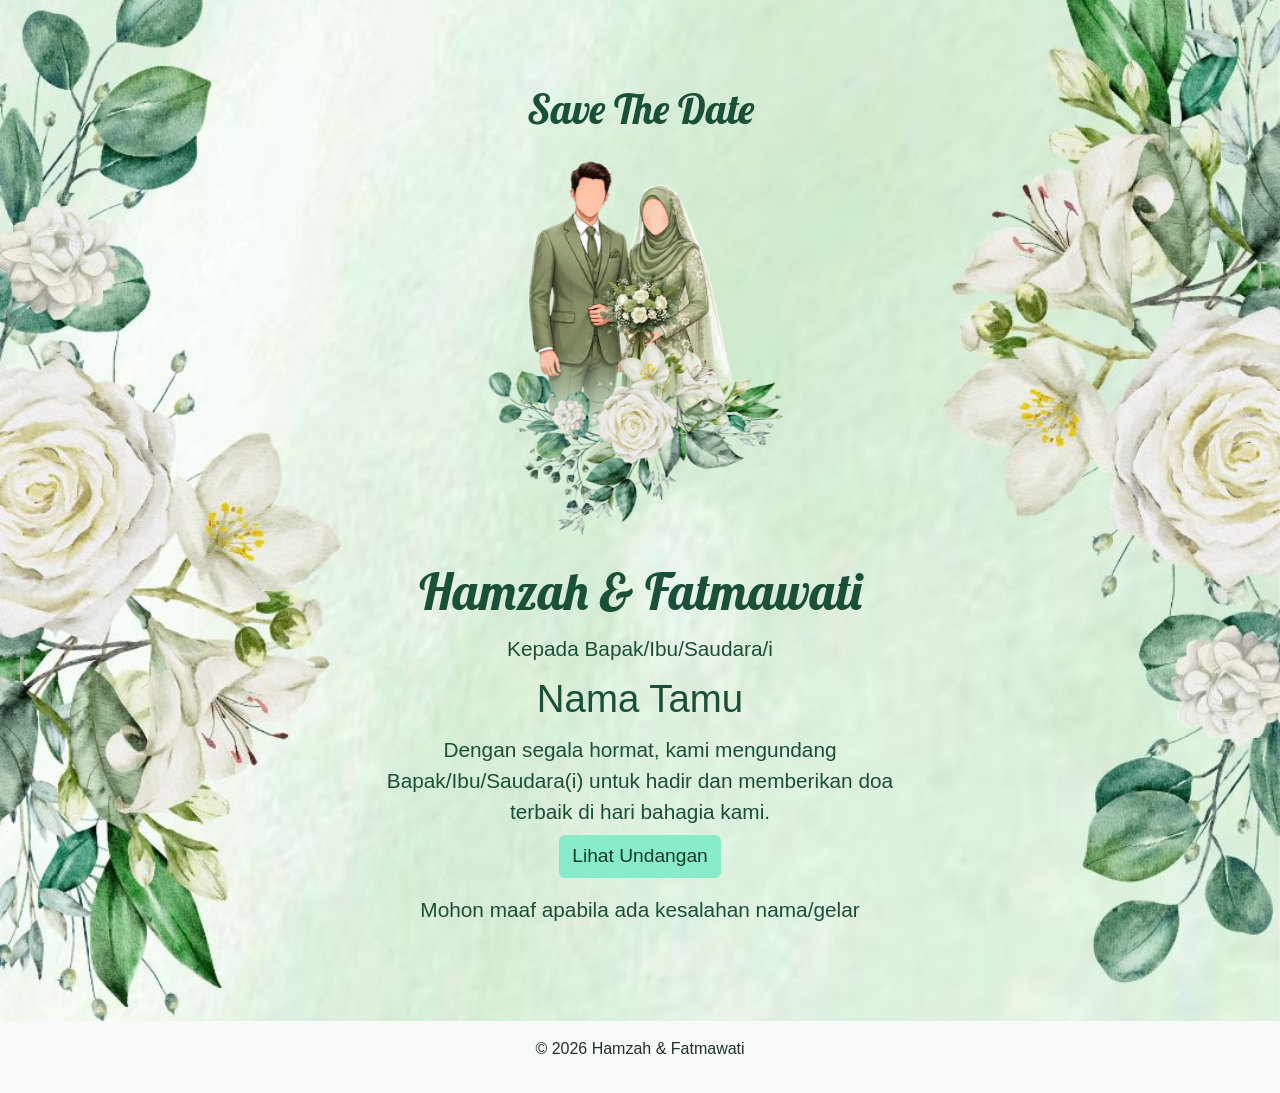
==== index.html @ fae59759 "Enhance HTML structure and meta tags Updated meta tags and added viewport settings for better respon" ====
<!doctype html>
<html lang="id">

<head>
    <meta charset="utf-8">
    <meta name="viewport" content="width=device-width, initial-scale=1">
    <title>Hamzah & Fatmawati Wedding</title>
    <meta name="description" content="Undangan pernikahan digital Hamzah & Fatmawati. Lihat detail acara, lokasi, dan kirim doa restu secara online.">
    <meta property="og:type" content="website">
    <meta property="og:url" content="https://doa-undangan.firebaseapp.com/">
    <meta property="og:title" content="Hamzah & Fatmawati Wedding">
    <meta property="og:description" content="Undangan pernikahan digital Hamzah & Fatmawati. Lihat detail acara, lokasi, doa, dan kirim ucapan restu.">
    <meta property="og:image" content="https://doa-undangan.firebaseapp.com/img/Pengantin%20HF.png">
    <meta property="og:image:secure_url" content="https://doa-undangan.firebaseapp.com/img/Pengantin%20HF.png">
    <meta property="og:image:alt" content="Hamzah & Fatmawati Wedding">
    <meta property="og:image:width" content="1200">
    <meta property="og:image:height" content="630">
    <meta name="twitter:card" content="summary_large_image">
    <meta name="twitter:title" content="Hamzah & Fatmawati Wedding">
    <meta name="twitter:description" content="Undangan pernikahan digital Hamzah & Fatmawati. Lihat detail acara, lokasi, doa, dan kirim ucapan restu.">
    <meta name="twitter:image" content="/img/Pengantin HF.png">

    <!-- Bootstrap CSS -->
    <link href="https://cdn.jsdelivr.net/npm/bootstrap@5.3.0/dist/css/bootstrap.min.css" rel="stylesheet">


    <link rel="preconnect" href="https://fonts.googleapis.com">
    <link rel="preconnect" href="https://fonts.gstatic.com" crossorigin>
    <link href="https://fonts.googleapis.com/css2?family=Lobster&family=Parisienne&display=swap" rel="stylesheet">

    <link rel="stylesheet" href="style.css?v=2">
</head>

<body>

    <!-- HERO SECTION -->   
    <section class="hero"> 
        <div class="content d-flex flex-column align-items-center text-center">
        <h2>Save The Date</h2>
        <img src="img/Pengantin HF.png" class="pengantin mb-2">
        <h1 class="nama">Hamzah & Fatmawati</h1>
        <p>Kepada Bapak/Ibu/Saudara/i</p>
        <h4 class="tamu" id="namaTamu">Nama Tamu</h4>
        <p class="deskripsi">
            Dengan segala hormat, kami mengundang Bapak/Ibu/Saudara(i)
            untuk hadir dan memberikan doa terbaik di hari bahagia kami.
            
        </p>
        <a href="#" id="btnUndangan" class="btn btn-undangan">Lihat Undangan</a>

        <p class="note mt-3">
            Mohon maaf apabila ada kesalahan nama/gelar
        </p>

    </div>
    </section>


    <!-- FOOTER -->
    <footer class="text-center py-3 bg-light">
        <p>© 2026 Hamzah & Fatmawati</p>
    </footer>

    <!-- Bootstrap JS (WAJIB ini, bukan cuma popper) -->
    <script src="https://cdn.jsdelivr.net/npm/bootstrap@5.3.0/dist/js/bootstrap.bundle.min.js"></script>
    
   <script>
    const urlParams = new URLSearchParams(window.location.search);
    let nama = urlParams.get('to');

    if (nama) {
        nama = nama.replace(/\+/g, ' ');
        document.getElementById('namaTamu').textContent = decodeURIComponent(nama);
    }

    document.getElementById('btnUndangan').addEventListener('click', function (e) {
        e.preventDefault();

        // tambahkan animasi ke body
        document.body.classList.add("zoom-out");

        setTimeout(() => {
            if (nama) {
                window.location.href = "undangan.html?to=" + encodeURIComponent(nama);
            } else {
                window.location.href = "undangan.html";
            }
        }, 600); // harus sama dengan durasi animasi
    });

    const updateShareMeta = () => {
        const baseUrl = window.location.protocol === 'http:' || window.location.protocol === 'https:'
            ? window.location.origin
            : 'https://example.com';
        const pageUrl = `${baseUrl}${window.location.pathname}`;
        const imageUrl = `${baseUrl}/img/Pengantin%20HF.png`;

        const ogUrl = document.querySelector('meta[property="og:url"]');
        const ogImage = document.querySelector('meta[property="og:image"]');
        const ogImageSecure = document.querySelector('meta[property="og:image:secure_url"]');
        const twitterImage = document.querySelector('meta[name="twitter:image"]');

        if (ogUrl) ogUrl.setAttribute('content', pageUrl);
        if (ogImage) ogImage.setAttribute('content', imageUrl);
        if (ogImageSecure) ogImageSecure.setAttribute('content', imageUrl);
        if (twitterImage) twitterImage.setAttribute('content', imageUrl);
    };

    updateShareMeta();
</script>
 

</body>

</html>
---- style.css ----
:root{
    --hijau: #133d23;
    --hijau-soft: #1f5d42;
    --pink: #133d23;
    --bg: #f7f6f2;
    --surface: rgba(255, 255, 255, 0.92);
    --shadow: 0 18px 42px rgba(20, 30, 20, 0.12);
    --text: #1f3325;
    --muted: #5f6f63;
    --border: rgba(19, 61, 35, 0.12);
}
* {
    box-sizing: border-box;
}
html {
    scroll-behavior: smooth;
}
body{
    margin: 0;
    font-size: 1rem;
    font-family: 'Poppins', sans-serif;
    color: var(--text);
    background: linear-gradient(180deg, #f5f3ee 0%, #efebe4 100%);
}
img, svg, video {
    max-width: 100%;
    display: block;
}
button, input, textarea {
    font: inherit;
}
.hero {
    position: relative;
    min-height: 100vh;
    padding: clamp(24px, 5vw, 48px) 20px;
    background: linear-gradient(rgba(0,0,0,0.0), rgba(0,0,0,0.0)),
    url('img/Latar hf.jpg') center/cover no-repeat;
    color: rgb(25, 80, 55);
    display: flex;
    justify-content: center;
    align-items: center;
    text-align: center;
    overflow: hidden;
}

.hero .content {
    width: min(100%, 720px);
    padding: clamp(20px, 4vw, 36px) 16px;
}

.hero h2 {
    font-family: "Lobster", cursive;
    font-size: clamp(1.8rem, 4vw, 2.6rem);
    margin: 0 0 12px;
}
.hero img {
    width: min(320px, 76vw);
    height: auto;
    object-fit: contain;
    border-radius: 0;
    margin: 8px auto 12px;
}
.hero h1 {
    font-family: "Lobster", cursive;
    font-size: clamp(2.2rem, 4vw, 3.4rem);
    margin: 0 0 10px;
}
.hero h4 {
    font-size: clamp(1.6rem, 3vw, 2.4rem);
    margin: 0 0 12px;
}
.hero p {
    font-size: clamp(1rem, 2.2vw, 1.3rem);
    margin: 0 0 12px;
}
.hero a{
    color: var(--hijau);
    background: rgb(136, 235, 203);
    font-size: 1.2rem;
    margin-top: 8px;
}
.hero a:hover{
    background: var(--hijau);
    color: white;
    transition: 0.3s ease;
    box-shadow: var(--shadow);
}   
.hero .deskripsi {
    max-width: 80%;
    margin: 0 auto;
    padding: 0 10px;
}
.undangan {
    min-height: 100vh;
    padding: clamp(24px, 5vw, 48px) 20px;
    display: flex;
    flex-direction: column;
    justify-content: center;
    align-items: center;
    text-align: center;
    background: linear-gradient(rgba(0,0,0,0.0), rgba(0,0,0,0.0)),
        url('img/Latar hf.jpg') center top/100% auto no-repeat;
    background-position: center top;
    background-size: 100% auto;
}
.save-the-date {
    font-size: clamp(2.4rem, 5vw, 3.6rem);
    margin: 0 0 16px;
    color: var(--hijau);
    font-family: "Lobster", cursive;
}
.undangan img {
    width: min(320px, 76vw);
    height: auto;
    object-fit: contain;
    border-radius: 0;
    margin: 8px auto 12px;
}
.undangan h1 {
    font-family: "Lobster", cursive;
    font-size: clamp(2.2rem, 4vw, 3.4rem);
    margin: 0 0 12px;
    color: var(--hijau);
}
.undangan h4 {
    font-size: 3rem;
    margin-bottom: 2rem;
}
.undangan p {
    font-size: clamp(1rem, 2.2vw, 1.3rem);
    margin-bottom: 12px;
}
.undangan a{
    color: var(--hijau);
    background: rgb(255, 255, 255);
}
.undangan a:hover{
    color: white;
    transition: 0.3s ease;
    box-shadow: var(--shadow);
}
.pengantin {
    width: min(240px, 72vw);
    margin: 0 auto 10px;
    display: block;
    transform-origin: center bottom;
    animation: pengantinMasuk 1.2s ease-out both, pengantinMelayang 4s ease-in-out 1.2s infinite;
    will-change: transform, opacity;
}

.nickname {
    font-size: 0.6em;   /* lebih kecil dari tulisan utama */
    font-weight: 300;   /* lebih tipis */
    color: #666;        /* opsional, agar sedikit lebih lembut */
}
.pengantin:hover {
    animation-play-state: paused;
    transform: translateY(-8px) scale(1.04);
}

@keyframes pengantinMasuk {
    0% {
        opacity: 0;
        transform: translateY(35px) scale(0.94);
    }
    100% {
        opacity: 1;
        transform: translateY(0) scale(1);
    }
}

@keyframes pengantinMelayang {
    0%, 100% {
        transform: translateY(0) rotate(0deg);
    }
    50% {
        transform: translateY(-12px) rotate(-1deg);
    }
}

.nama {
    margin-top: 0; /* hilangkan jarak atas */
    margin-bottom: 10px;
}
.countdown-wrapper {
    margin: 1.4rem auto 1.8rem;
    max-width: 420px;
    padding: 0 8px;
}

.countdown-card {
    display: block;
    padding: 16px 14px;
    background: transparent;
    border: 1px solid rgba(19,61,35,0.14);
    border-radius: 20px;
    box-shadow: 0 16px 36px rgba(19,61,35,0.08);
    color: var(--hijau);
    text-align: center;
}

.countdown-title {
    margin: 0 0 12px;
    font-size: 0.95rem;
    font-weight: 600;
    letter-spacing: 0.08em;
    text-transform: uppercase;
}

.countdown-values {
    display: grid;
    grid-template-columns: repeat(2, minmax(96px, 1fr));
    gap: 10px;
    justify-items: center;
}

.countdown-value {
    width: 100%;
    background: linear-gradient(135deg, var(--hijau) 0%, #1f6e46 100%);
    border-radius: 16px;
    padding: 14px 10px;
    box-shadow: inset 0 0 0 1px rgba(255,255,255,0.12);
}

.countdown-value span {
    display: block;
    font-size: 1.15rem;
    font-weight: 700;
}

.countdown-value small {
    display: block;
    margin-top: 4px;
    font-size: 0.82rem;
}
.Ar-rum {
    width: 100%;
    padding: 80px clamp(36px, 8vw, 90px);
    position: relative;
    box-sizing: border-box;
    overflow: hidden;
    isolation: isolate;
    top: -10px;
    color: #ffffff;
    font-family: 'Work Sans', sans-serif;
    line-height: 1.7;
    font-size: 20px;
    text-align: center;
    margin: -0 !important;
    background: url('img/Latar text.png') center/cover no-repeat;
}
.row {
    margin-left: 0 !important;
    margin-right: 0 !important;
}
.mempelai {
    background:url('img/Latar hf.jpg') center/cover no-repeat;
    text-align: center;
    margin-top: 10px;
    margin-bottom: 10px;
    padding-top: 0;
    padding-bottom: 30px;

}
.mempelai h2 {
    font-size: 20px;
    line-height: 1.6;
    font-weight: 500;
    max-width: 760px;
    margin: 0 auto;
    padding: 0 28px;
    margin-bottom: 50px;
}
.mempelai .pengantar {
    width: min(100%, 860px);
    padding: 70px clamp(34px, 8vw, 86px);
    box-sizing: border-box;
  
}
.mempelai .basmalah {
    display: block;
    font-size: 1.7rem;
    line-height: 1.8;
    margin: 18px auto 22px;
    padding: 0 28px;
}
.mempelai .row:nth-of-type(2) p {
    padding: 0 28px;
}
.mempelai .pengantin {
    width: min(320px, 78vw);
    margin-bottom: 0;
}
.mempelai h3 {
    font-family: "Lobster", cursive;
    font-size: 3.2rem;
    color: var(--hijau);
    margin-top: -80px;
    margin-bottom: 10px;
}
.mempelai p {
    font-size: 1.7rem;
    margin-bottom: 10px;
}
.mempelai .orang-tua {
    line-height: 1.7;
    margin-top: 14px;
    margin-bottom: 56px;
}
.card {
    border-radius: 15px;
    border: none;
}

/* NAVBAR BAWAH */
.bottom-nav {
    position: fixed;
    bottom: max(10px, env(safe-area-inset-bottom));
    left: 50%;
    transform: translateX(-50%);
    width: calc(100vw - 20px);
    max-width: 980px;
    background: rgba(255,255,255,0.96);
    border-radius: 24px;
    display: flex;
    justify-content: space-between;
    gap: 6px;
    padding: 10px 12px;
    box-shadow: var(--shadow);
    z-index: 9999;
    border: 1px solid var(--border);
    backdrop-filter: blur(12px);
    overflow: hidden;
    transition: transform .35s ease, background .35s ease, box-shadow .35s ease, border .35s ease;
    pointer-events: auto;
    box-sizing: border-box;
}
.bottom-nav.scrolled {
    transform: translateX(-50%) scale(1.02);
    background: #ffffff;
    border-color: rgba(19,61,35,0.22);
    box-shadow: 0 22px 48px rgba(15, 40, 25, 0.16);
}

.nav-panel {
    position: fixed;
    left: 50%;
    bottom: max(8px, env(safe-area-inset-bottom));
    transform: translateX(-50%);
    display: flex;
    flex-direction: column;
    gap: 8px;
    align-items: center;
    z-index: 9999;
    width: calc(100vw - 16px);
    max-width: 980px;
    pointer-events: none;
    box-sizing: border-box;
}

.nav-note {
    pointer-events: auto;
    background: rgba(255, 255, 255, 0.94);
    padding: 8px 12px;
    border-radius: 999px;
    border: 1px solid rgba(19,61,35,0.15);
    color: #475a4f;
    font-size: 0.8rem;
    box-shadow: 0 10px 28px rgba(15, 40, 25, 0.08);
    width: 100%;
    max-width: min(92vw, 560px);
    text-align: center;
    opacity: 0;
    transform: translateY(8px);
    transition: opacity 0.3s ease, transform 0.3s ease;
}

.nav-panel.scrolled .nav-note {
    opacity: 1;
    transform: translateY(0);
}

/* ITEM */
.nav-item {
    display: inline-flex;
    flex-direction: column;
    align-items: center;
    justify-content: center;
    gap: 5px;
    text-align: center;
    text-decoration: none;
    color: var(--muted);
    font-size: 0.78rem;
    transition: color .25s ease, transform .25s ease;
    flex: 1 1 0;
    min-width: 0;
    padding: 4px 0;
}

.nav-item span {
    display: inline-flex;
    align-items: center;
    justify-content: center;
    width: 44px;
    height: 44px;
    font-size: 1.1rem;
    background: #ebf6f0;
    color: var(--hijau);
    border-radius: 50%;
    transition: background .25s ease, transform .25s ease, color .25s ease;
}

.nav-item p {
    margin: 0;
    font-size: 0.72rem;
    color: var(--muted);
    line-height: 1.3;
}

.nav-item.active {
    color: var(--hijau);
    transform: translateY(-2px);
}

.nav-item.active span {
    background: var(--hijau);
    color: white;
    transform: scale(1.18);
}

.nav-item:hover span,
.nav-item:focus-visible span {
    transform: scale(1.08);
}
.section {
    padding: 60px 20px;
    text-align: center;
}

.acara {
    background: url('img/Latar hf.jpg') center/cover no-repeat;
    padding-bottom: 90px;
}

.acara h2 {
    font-family: "Lobster", cursive;
    font-size: 3.5rem;
    color: var(--hijau);
}
.acara-cards {
    display: flex;
    justify-content: center;
    gap: 16px;
    flex-wrap: wrap;
    margin-bottom: 24px;
}

.card {
    background: white;
    padding: 15px;
    margin: 10px auto;
    border-radius: 10px;
    max-width: 300px;
    box-shadow: 0 5px 15px rgba(0,0,0,0.1);
}


textarea {
    width: 80%;
    height: 80px;
    border-radius: 8px;
    padding: 10px;
}

button {
    margin-top: 10px;
    padding: 10px 20px;
    border: none;
    background: #215b4b;
    color: white;
    border-radius: 8px;
}
.nav-item p {
    font-size: 12px; /* kunci utama */
    margin: 0;
    display: none;
}

/* efek zoom keluar */
.zoom-out {
    animation: zoomOut 0.6s ease forwards;
}

@keyframes zoomOut {
    0% {
        transform: scale(1);
        opacity: 1;
        filter: blur(0);
    }
    100% {
        transform: scale(1.5);
        opacity: 0;
        filter: blur(5px);
    }
}

.section {
    padding: 60px 20px;
    text-align: center;
}

.section {
    padding: clamp(3rem, 5vw, 6rem) 1rem;
    text-align: center;
}

.scroll-animate {
    opacity: 0;
    transform: translateY(28px);
    transition: opacity 0.75s ease, transform 0.75s ease;
    will-change: opacity, transform;
}

.scroll-animate.is-visible {
    opacity: 1;
    transform: translateY(0);
}

.card {
    border-radius: 24px;
    border: none;
    background: white;
    box-shadow: 0 18px 40px rgba(18, 35, 24, 0.08);
}

.card-ucapan {
    background: #ffffff;
    border-radius: 20px;
    padding: 18px 20px;
    margin: 18px auto;
    max-width: 720px;
    box-shadow: 0 16px 36px rgba(18, 35, 24, 0.08);
    text-align: left;
}

.card-ucapan h4 {
    margin: 0 0 0.55rem;
    font-size: 1.1rem;
    letter-spacing: 0.01em;
}

.ucapan-header {
    display: flex;
    align-items: flex-start;
    justify-content: space-between;
    gap: 10px;
}

.ucapan-badges {
    display: flex;
    flex-wrap: wrap;
    align-items: center;
    gap: 8px;
    margin-top: 6px;
}

.ucapan-meta {
    display: inline-flex;
    align-items: center;
    font-size: 0.82rem;
    color: #647568;
    line-height: 1.4;
}

.ucapan-actions {
    margin-top: 1rem;
    display: flex;
    gap: 10px;
    flex-wrap: wrap;
    align-items: center;
}

.ucapan-actions button {
    border: none;
    background: #133d23;
    color: white;
    border-radius: 999px;
    padding: 10px 14px;
    cursor: pointer;
    transition: transform .2s ease, background .2s ease;
}

.ucapan-actions .like-btn {
    background: #ffffff;
    color: #133d23;
    border: 1px solid rgba(19, 61, 35, 0.16);
}

.ucapan-actions .like-btn.liked {
    background: #133d23;
    color: #ffffff;
}

.ucapan-actions .btn-delete {
    background: #b84545;
}

.ucapan-actions button:hover {
    transform: translateY(-1px);
    background: #0f2f1a;
    color: white;
}

.ucapan-actions .like-btn:hover {
    background: #133d23;
    color: white;
}

.hadir-status {
    display: inline-flex;
    align-items: center;
    gap: 0.4rem;
    border-radius: 999px;
    padding: 0.35rem 0.75rem;
    font-size: 0.82rem;
}

.hadir-status-ya {
    background: rgba(19, 61, 35, 0.12);
    color: #133d23;
}

.hadir-status-tidak {
    background: rgba(188, 59, 59, 0.14);
    color: #7a2e2e;
}

@media (max-width: 768px) {
    .bottom-nav {
        width: min(100%, 100vw);
        max-width: 100vw;
        padding: 10px 10px;
        gap: 4px;
    }
    .nav-item span {
        width: 40px;
        height: 40px;
    }
    .nav-item p {
        font-size: 0.65rem;
    }
}

/*media query*/
/* Laptop */
@media (max-width: 992px) {
    html{
        font-size: 75%}
}
/*tablet*/
@media (max-width: 768px) {
    html{
        font-size: 62.5%}
}
/*mobile phone*/
@media (max-width: 576px) {
    html{
        font-size: 50%}
}
/* Default (HP) */
.nav-item p {
    display: block;
    font-size: 10px;
    color: var(--muted);
    line-height: 1.2;
    margin-top: 2px;
}

/* Tablet */
@media (min-width: 768px) {
    .nav-item p {
        font-size: 11px;
    }
}

/* Laptop / Desktop */
@media (min-width: 992px) {
    .nav-item p {
        font-size: 12px;
    }
}

@media (prefers-reduced-motion: reduce) {
    .pengantin,
    .pengantin:hover,
    .zoom-out {
        animation: none;
        transform: none;
    }
}

.acara .acara-pengantar {
    width: 100vw;
    margin-left: calc(-50vw + 50%);
    box-sizing: border-box;
    padding: 72px clamp(34px, 8vw, 95px);
    color: #ffffff;
    background: url('img/Latar text.png') center/cover no-repeat;
    text-align: center;
}

#acara.acara {
    overflow-x: hidden;
    padding-top: 0;
    padding-bottom: 90px;
    background: url('img/Latar hf.jpg') center/cover no-repeat;
    margin: -2rem 0;
}

@keyframes fadeUp {
    to {
        opacity: 1;
        transform: translateY(0);
    }
}

.acara .pengantar p {
    max-width: 760px;
    margin: 0 auto;
    font-size: 20px;
    line-height: 1.8;
}

.acara h2 {
    margin-top: 2rem;
    margin-bottom: 22px;
    color: var(--hijau)
}

.acara .acara-cards {
    display: flex;
    flex-direction: column;
    align-items: center;
    gap: 20px;
    flex-wrap: nowrap;
}
.acara.acara-card h3{
    font-family: "Lobster", cursive;
}
.acara .acara-card {
    width: min(100%, 560px);
    max-width: 560px;
    padding: 18px;
}

.acara .map-preview {
    position: relative;
    display: block;
    width: 100%;
    aspect-ratio: 16 / 9;
    margin-top: 14px;
    overflow: hidden;
    border-radius: 12px;
    border: 1px solid rgba(0,0,0,0.08);
    background: linear-gradient(135deg, #edf5ef 0%, #dbe8e0 100%);
}

.acara .map-preview iframe {
    width: 100%;
    height: 100%;
    border: 0;
    display: block;
    background-color: transparent;
}

.acara .map-cover {
    position: absolute;
    inset: 0;
    z-index: 1;
    display: block;
    background: transparent;
}

.acara .map-link {
    position: relative;
    z-index: 3;
    display: inline-block;
    margin-top: 14px;
    padding: 11px 18px;
    border-radius: 8px;
    color: #ffffff;
    background: #666766;
    text-decoration: none;
    font-size: 1rem;
    font-weight: 500;
    line-height: 1.2;
    cursor: pointer;
}

.acara .map-link:hover,
.acara .map-link:focus {
    color: #ffffff;
    background: var(--hijau);
}
@media (max-width: 600px) {

    .acara .acara-card {
        width: 100%;
        max-width: 100%;
        padding: 12px;
    }
}
#nasehat.nasehat {
    overflow-x: hidden;
    background: #ffffff;
    padding: 0 0 80px;
    padding-bottom: 0rem;
}

#nasehat .nasehat-pengantar {
    width: 100%;
    box-sizing: border-box;
    padding: 72px clamp(34px, 8vw, 95px);
    color: #ffffff;
    background: url('img/Latar text.png') center/cover no-repeat;
    text-align: center;
}

#nasehat .nasehat-galeri h2 {
    font-family: "Lobster", cursive;
    font-size: 3.2rem;
    color: var(--hijau);
    margin: 0 0 16px;
}

#nasehat .nasehat-pengantar p {
    max-width: 760px;
    margin: 0 auto;
    font-size: 20px;
    line-height: 1.8;
}

.nasehat-galeri {
    background: url('img/Latar hf.jpg') center/cover no-repeat;
    padding: 28px 0 0;
    padding-bottom: 10rem;
}

.nasehat-slider {
    display: flex;
    gap: 16px;
    width: min(100%, 430px);
    box-sizing: border-box;
    overflow-x: auto;
    overscroll-behavior-x: contain;
    scroll-snap-type: x mandatory;
    scroll-padding: 0;
    margin: 0 auto;
    padding: 0;
    -webkit-overflow-scrolling: touch;
    scrollbar-width: none;
}

.nasehat-slide {
    display: flex;
    align-items: center;
    justify-content: center;
    flex: 0 0 100%;
    box-sizing: border-box;
    margin: 0;
    padding: 12px;
    scroll-snap-align: center;
    border-radius: 18px;
    overflow: hidden;
    background: #ffffff;
    box-shadow: 0 8px 24px rgba(0,0,0,0.12);
}

.nasehat-slide img {
    display: block;
    width: auto;
    max-width: 100%;
    max-height: min(72vh, 620px);
    height: auto;
    object-fit: contain;
    border-radius: 12px;
}

.nasehat-slider::-webkit-scrollbar {
    display: none;
}

.nasehat-dots {
    display: flex;
    justify-content: center;
    align-items: center;
    gap: 8px;
    margin-top: 16px;
}

.nasehat-dot {
    width: 9px;
    height: 9px;
    padding: 0;
    margin: 0;
    border: 0;
    border-radius: 50%;
    background: #e3caca;
    cursor: pointer;
}

.nasehat-dot.active {
    width: 22px;
    border-radius: 999px;
    background: var(--hijau);
    .nasehat-slider {
        width: min(88vw, 430px);
    }
}

#adab.adab {
    background: url('img/Latar hf.jpg') center/cover no-repeat;
    padding: 60px 20px 90px;
    margin: -10rem;
}
.adab .adab-pengantar {
    width: 100%;
    box-sizing: border-box;
    padding: 72px clamp(34px, 8vw, 95px);
    color: #ffffff;
    background: url('img/Latar text.png') center/cover no-repeat;
    text-align: center;
    margin: -8rem 0 0;
    margin-bottom: 2rem;
}
#adab h2 {
    font-family: "Lobster", cursive;
    font-size: 3.2rem;
    color: var(--hijau);
    margin: 0 0 28px;
}

.adab-list {
    display: grid;
    grid-template-columns: repeat(2, minmax(0, 1fr));
    gap: 16px;
    width: min(100%, 720px);
    margin: 0 auto;
}

.adab-item {
    display: flex;
    flex-direction: column;
    align-items: center;
    justify-content: flex-start;
    min-height: 150px;
    box-sizing: border-box;
    padding: 18px 12px;
    background: rgba(255, 255, 255, 0.92);
    gap: 10px;
    border-radius: 0 !important; /* ⬅️ ini yang bikin jadi kotak */
    border: 1px solid #eee;
    box-shadow: 0 5px 15px rgba(0,0,0,0.1);
    text-align: center;
    transition: transform 0.3s ease, box-shadow 0.3s ease;
    opacity: 0;
    transform: translateY(30px);
    animation: fadeUp 0.6s ease forwards;
}

.adab-item img {
    width: 50px !important;
    height: 50px !important;
    object-fit: contain;
    display: block;
    margin-bottom: 10px;
    background: #fff;
}

.adab-item p {
    margin: 0;
    font-size: 1.25rem;
    line-height: 1.5;
}
.adab-list {
    display: grid !important;
    grid-template-columns: repeat(2, 1fr); /* 2 kolom di HP */
    gap: 15px;
    padding: 0 15px;
    margin: 0 auto;
    padding: 0 15px;
}

@media (max-width: 576px) {
    .adab-list {
        grid-template-columns: repeat(2, minmax(0, 1fr));
        gap: 12px;
    }
}
/* tablet */
@media (min-width: 768px) {
    .adab-list {
        grid-template-columns: repeat(2, 1fr); /* 3 kolom di desktop */
    }
}
/* HP */
@media (max-width: 480px) {
    .adab-item img {
        width: 40px;
        height: 40px;
    }

    .adab-item {
        min-height: auto;
        padding: 15px 10px;
    }
}

.ucapan.ucapan {
    background: url('img/Latar hf.jpg') center/cover no-repeat;
    padding: 60px 20px 90px;
    margin: 10rem 0 0;
}
.ucapan .ucapan-pengantar {
    width: 100%;
    box-sizing: border-box;
    padding: 72px clamp(34px, 8vw, 95px);
    color: #ffffff;
    background: url('img/Latar text.png') center/cover no-repeat;
    text-align: center;
    margin: -8rem 0 0;
    margin-bottom: 2rem;
}
.ucapan h2 {
    font-family: "Lobster", cursive;
    font-size: 3.2rem;
    color: var(--hijau);
    margin: 0 0 28px;
}
.ucapan h1 {
    font-family: "Lobster", cursive;
    font-size: 3.2rem;
    color: var(--hijau);
    margin: 0 0 28px;
}
.ucapan h3 {
    font-size: clamp(1.7rem, 3.2vw, 2.4rem);
    line-height: 1.4;
}
/* FORM */
.ucapan-form {
    display: grid;
    gap: 12px;
    width: min(92%, 620px);
    max-width: 620px;
    margin: 0 auto 24px;
    padding: 18px;
    background: rgba(255,255,255,0.96);
    border: 1px solid rgba(19,61,35,0.12);
    border-radius: 20px;
    box-shadow: 0 14px 34px rgba(18,35,24,0.08);
    text-align: left;
}

.ucapan-form input,
.ucapan-form textarea {
    width: 100%;
    padding: 12px 14px;
    border-radius: 12px;
    border: 1px solid rgba(19,61,35,0.2);
    outline: none;
    box-sizing: border-box;
    background: #fff;
}

.ucapan-form textarea {
    min-height: 120px;
    resize: vertical;
}

.ucapan-form button {
    width: 100%;
    margin: 0;
    padding: 12px 16px;
    border-radius: 999px;
}

#list-ucapan {
    width: min(92%, 720px);
    margin: 0 auto;
}

/* DESKTOP */
@media (min-width: 768px) {
    .ucapan-form {
        grid-template-columns: repeat(2, minmax(0, 1fr));
    }

    .ucapan-form .kehadiran-box,
    .ucapan-form textarea,
    .ucapan-form button {
        grid-column: 1 / -1;
    }
}

/* CARD UCAPAN */
.card-ucapan {
    background: white;
    border-left: 5px solid var(--hijau);
    padding: 18px 20px;
    border-radius: 20px;
    margin-bottom: 18px;
    text-align: left;
    box-shadow: 0 18px 40px rgba(18, 35, 24, 0.08);
}

/* NAMA PINK */
.card-ucapan h4 {
    font-size: 1.1rem;
    font-weight: 700;
    color: var(--hijau);
    margin-bottom: 5px;
}

/* ACTION */
.ucapan-actions {
    margin-top: 12px;
    display: flex;
    gap: 10px;
    flex-wrap: wrap;
    align-items: center;
}

.ucapan-actions button {
    border: none;
    background: #133d23;
    color: white;
    padding: 10px 14px;
    border-radius: 999px;
    cursor: pointer;
    transition: transform .2s ease, background .2s ease;
}

.ucapan-actions button:hover {
    transform: translateY(-1px);
    background: #0f2f1a;
}
.ucapan-actions button:hover {
    background: var(--hijau);
    color: white;
}
.rekening-box {
    margin-top: 20px;
    padding: 15px;
    background: #fff;
    border: 1px solid #f3c1d7;
    border-radius: 12px;
}

.rekening-item {
    display: flex;
    justify-content: space-between;
    align-items: center;
    margin-top: 10px;
}

.rekening-item button {
    background: #133d23;
    color: white;
    border: none;
    padding: 6px 12px;
    border-radius: 8px;
    cursor: pointer;
}
.ucapan-prev {
    margin-top: 20px;
}

.card-preview {
    background: #fff;
    border-left: 4px solid #133d23;
    padding: 12px;
    border-radius: 10px;
    margin-top: 8px;
    animation: fadeIn 0.5s ease;
}

@keyframes fadeIn {
    from {opacity: 0; transform: translateY(10px);}
    to {opacity: 1; transform: translateY(0);}
}
.penutup {
    background: url('img/Latar hf.jpg') center/cover no-repeat;
    padding: 60px 20px 90px;
    margin: 0;
}
.penutup-pengantar {
    width: 100%;
    box-sizing: border-box;
    padding: 72px clamp(34px, 8vw, 95px);
    color: #ffffff;
    background: url('img/Latar text.png') center/cover no-repeat;
    text-align: center;
    margin: -8rem 0 0;
    margin-bottom: 2rem;
}
.penutup h1 {
    font-family: "Lobster", cursive;
    font-size: 3.2rem;
    color: var(--hijau);
    margin: 0 0 28px;
}
.penutup-wrap {
    margin-top: 40px;
    display: flex;
    justify-content: center;
    animation: slideUp 1s ease forwards;
    opacity: 0;
    transform: translateY(50px);
}

.penutup-card {
    width: 90%;
    max-width: 500px;
    background: #fff;
    border: 2px solid #133d23;
    border-radius: 15px;
    padding: 20px;
    text-align: center;
    box-shadow: 0 10px 25px rgba(0,0,0,0.08);
}

.card-ucapan {
    border-left: 5px solid var(--hijau);
    gap: 10px;
    flex-wrap: wrap;
}

.contact-box a {
    text-decoration: none;
    background: #133d23;
    color: white;
    padding: 10px 15px;
    border-radius: 10px;
    font-size: 14px;
    transition: 0.3s;
}

.contact-box a:hover {
    background: #133d23;
    transform: scale(1.05);
}

@keyframes slideUp {
    to {
        opacity: 1;
        transform: translateY(0);
    }
}

/* Rapikan ulang layout setelah dekorasi */
html,
body {
    max-width: 100%;
    overflow-x: hidden;
}

.section,
.undangan,
.mempelai,
.acara,
.nasehat,
.adab,
.ucapan,
.penutup {
    position: relative;
    width: 100%;
    box-sizing: border-box;
}

#nasehat.nasehat,
#adab.adab,
.ucapan.ucapan,
.penutup {
    margin: 0 !important;
    overflow: hidden;
}

#nasehat .nasehat-pengantar,
.acara .acara-pengantar,
.Ar-rum,
.adab .adab-pengantar,
.ucapan .ucapan-pengantar,
.penutup-pengantar {
    position: relative;
    width: 100vw !important;
    max-width: none !important;
    margin-left: calc(50% - 50vw) !important;
    margin-right: calc(50% - 50vw) !important;
    box-sizing: border-box;
    overflow: hidden;
    isolation: isolate;
}

#nasehat .nasehat-pengantar p,
.acara .acara-pengantar p,
.Ar-rum,
.adab .adab-pengantar p,
.ucapan .ucapan-pengantar p,
.penutup-pengantar p {
    max-width: 760px;
    margin: 0 auto;
    font-size: clamp(17px, 2.4vw, 22px);
    line-height: 1.8;
}

#nasehat .nasehat-pengantar::before,
.acara .acara-pengantar::before,
.Ar-rum::before,
.adab .adab-pengantar::before,
.ucapan .ucapan-pengantar::before,
.penutup-pengantar::before {
    content: "";
    position: absolute;
    inset: 0;
    z-index: -1;
    opacity: 0.28;
    pointer-events: none;
    background-image:
        radial-gradient(circle, rgba(255,255,255,0.95) 0 2px, transparent 3px),
        radial-gradient(circle, rgba(255,255,255,0.65) 0 1px, transparent 2px);
    background-size: 86px 86px, 54px 54px;
    animation: snowFallSoft 14s linear infinite;
}

@keyframes snowFallSoft {
    from {
        background-position: 0 -100px, 24px -60px;
    }
    to {
        background-position: 0 120px, 24px 110px;
    }
}

.undangan .content,
.mempelai .p-4,
.ucapan,
.penutup {
    position: relative;
}

.undangan .content::before,
.mempelai .p-4::before,
.ucapan::before,
.penutup::before {
    content: "";
    position: absolute;
    width: 16px;
    height: 14px;
    border-radius: 50% 50% 45% 45%;
    background:
        radial-gradient(ellipse at 30% 50%, rgba(19,61,35,0.42) 0 48%, transparent 50%),
        radial-gradient(ellipse at 70% 50%, rgba(19,61,35,0.42) 0 48%, transparent 50%);
    filter: drop-shadow(0 0 5px rgba(255,255,255,0.65));
    pointer-events: none;
    z-index: 3;
    animation: butterflyFloat 5.5s ease-in-out infinite;
}

.undangan .content::before {
    top: 34%;
    left: 62%;
}

.mempelai .p-4::before {
    top: 18%;
    right: 18%;
}

.ucapan::before {
    top: 230px;
    left: calc(50% + 118px);
}

.penutup::before {
    top: 230px;
    left: calc(50% - 132px);
}

@keyframes butterflyFloat {
    0%, 100% {
        opacity: 0.45;
        transform: translateY(0) rotate(-8deg) scale(0.9);
    }
    50% {
        opacity: 0.95;
        transform: translateY(-22px) translateX(18px) rotate(12deg) scale(1.05);
    }
}

.ucapan .pengantin,
.penutup .pengantin {
    width: min(320px, 78vw) !important;
    height: auto;
}

.nasehat-galeri {
    width: 100%;
    box-sizing: border-box;
    padding-left: 16px;
    padding-right: 16px;
}

.nasehat-frame {
    width: min(94vw, 520px);
    margin: 0 auto;
    padding: 14px;
    box-sizing: border-box;
    display: grid;
    grid-template-columns: 42px minmax(0, 1fr) 42px;
    gap: 8px;
    align-items: center;
    background: rgba(255,255,255,0.94);
    border: 1px solid rgba(241,78,149,0.18);
    border-radius: 8px;
    box-shadow: 0 8px 22px rgba(0,0,0,0.12);
}

.nasehat-frame .nasehat-slider {
    grid-column: 2;
    width: 100%;
}

.nasehat-slider > button {
    display: none !important;
}

.nasehat-arrow {
    width: 38px;
    height: 38px;
    margin: 0;
    padding: 0;
    border-radius: 8px;
    display: inline-flex;
    align-items: center;
    justify-content: center;
    font-size: 20px;
    line-height: 1;
}

.nasehat-frame > .nasehat-prev {
    grid-column: 1;
}

.nasehat-frame > .nasehat-next {
    grid-column: 3;
}

.nasehat-dots {
    grid-column: 1 / -1;
    flex-wrap: wrap;
}

.kehadiran-box {
    display: grid;
    grid-template-columns: 1fr 1fr;
    gap: 10px;
    width: 100%;
}

.hadir-btn {
    width: 100%;
    margin: 0;
    font-weight: 700;
    border: 2px solid transparent;
    color: #ffffff;
    min-height: 48px;
    touch-action: manipulation;
}

.hadir-ya {
    background: #239b56;
}

.hadir-tidak {
    background: #d64545;
}

.hadir-btn.active {
    box-shadow: 0 0 0 3px rgba(255,255,255,0.9), 0 6px 18px rgba(0,0,0,0.16);
    transform: scale(1.01);
    border-color: #ffffff;
}

.hadir-status {
    display: inline-flex;
    margin-left: 8px;
    padding: 4px 8px;
    border-radius: 999px;
    font-family: 'Poppins', sans-serif;
    font-size: 0.78rem;
    line-height: 1;
    color: #fff;
    white-space: nowrap;
}

.hadir-status-ya {
    background: #239b56;
}

.hadir-status-tidak {
    background: #d64545;
}

.rekening-box {
    max-width: 560px;
    margin: 24px auto 0;
    padding: 0 16px;
    background: transparent !important;
    border: 0 !important;
    box-shadow: none !important;
    text-align: center;
}

.rekening-box > p:not(.rekening-message) {
    display: none;
}

.gift-logo {
    width: 74px;
    height: 74px;
    display: block;
    object-fit: contain;
    margin: 0 auto 12px;
}
.bsi-logo{
   width: 74px;
    height: 74px;
    display: block;
    object-fit: contain;
    margin: 0 auto 12px; 
}

.rekening-message {
    margin: 0 auto 14px;
    font-size: clamp(15px, 2.1vw, 18px);
    line-height: 1.8;
}

.rekening-item {
    display: flex;
    align-items: center;
    justify-content: space-between;
    gap: 12px;
    padding: 12px 0;
    border-top: 1px solid rgba(19,61,35,0.18);
    border-bottom: 1px solid rgba(19,61,35,0.18);
}

.rekening-item span {
    overflow-wrap: anywhere;
    text-align: left;
}

.contact-box {
    display: flex;
    justify-content: center;
    align-items: center;
    gap: 12px;
    flex-wrap: wrap;
    margin: 0 auto;
}

.contact-box a {
    display: inline-flex;
    align-items: center;
    justify-content: center;
    gap: 8px;
    padding: 10px 18px;
    background: #133d23;
    color: #fff;
    text-decoration: none;
    border-radius: 14px;
    font-size: 14px;
    transition: transform 0.25s ease, background 0.25s ease;
    white-space: nowrap;
}

.contact-box a:hover {
    background: #0f2f18;
    transform: translateY(-1px);
}

.contact-box img {
    width: 22px;
    height: 22px;
    object-fit: contain;
}

.contact-box span {
    font-size: 14px;
}

.music-btn {
    position: fixed;
    right: 14px;
    bottom: 120px;
    z-index: 10000;
    width: 44px;
    min-width: 0;
    height: 44px;
    padding: 0;
    border-radius: 50%;
    white-space: nowrap;
    font-size: 20px;
    font-weight: 700;
    background: #ffffff;
    color: var(--hijau);
    border: 2px solid rgba(255,255,255,0.9);
    box-shadow: 0 8px 20px rgba(0,0,0,0.12);
    transition: background 0.25s ease, color 0.25s ease, transform 0.2s ease;
    display: inline-flex;
    align-items: center;
    justify-content: center;
}

.music-btn.active {
    background: transparent;
    color: #ffffff;
    border-color: rgba(255,255,255,0.9);
    transform: scale(1.05);
}
@media (max-width: 576px) {
    .nasehat-frame {
        grid-template-columns: 36px minmax(0, 1fr) 36px;
        width: min(92vw, 430px);
        padding: 10px;
    }

    .nasehat-arrow {
        width: 34px;
        height: 34px;
        font-size: 18px;
    }

    .ucapan .pengantin,
    .penutup .pengantin {
        width: min(270px, 82vw) !important;
    }

    .rekening-item {
        flex-direction: column;
        align-items: stretch;
        text-align: center;
    }

    .rekening-item span {
        text-align: center;
    }

    .hadir-status {
        display: flex;
        width: fit-content;
        margin: 6px 0 0;
    }
}
@media (min-width: 768px) {
    .nasehat-frame {
        max-width: 480px;
    }
}

@media (prefers-reduced-motion: reduce) {
    #nasehat .nasehat-pengantar::before,
    .acara .acara-pengantar::before,
    .Ar-rum::before,
    .adab .adab-pengantar::before,
    .ucapan .ucapan-pengantar::before,
    .penutup-pengantar::before,
    .undangan .content::before,
    .mempelai .p-4::before,
    .ucapan::before,
    .penutup::before {
        animation: none;
    }
}
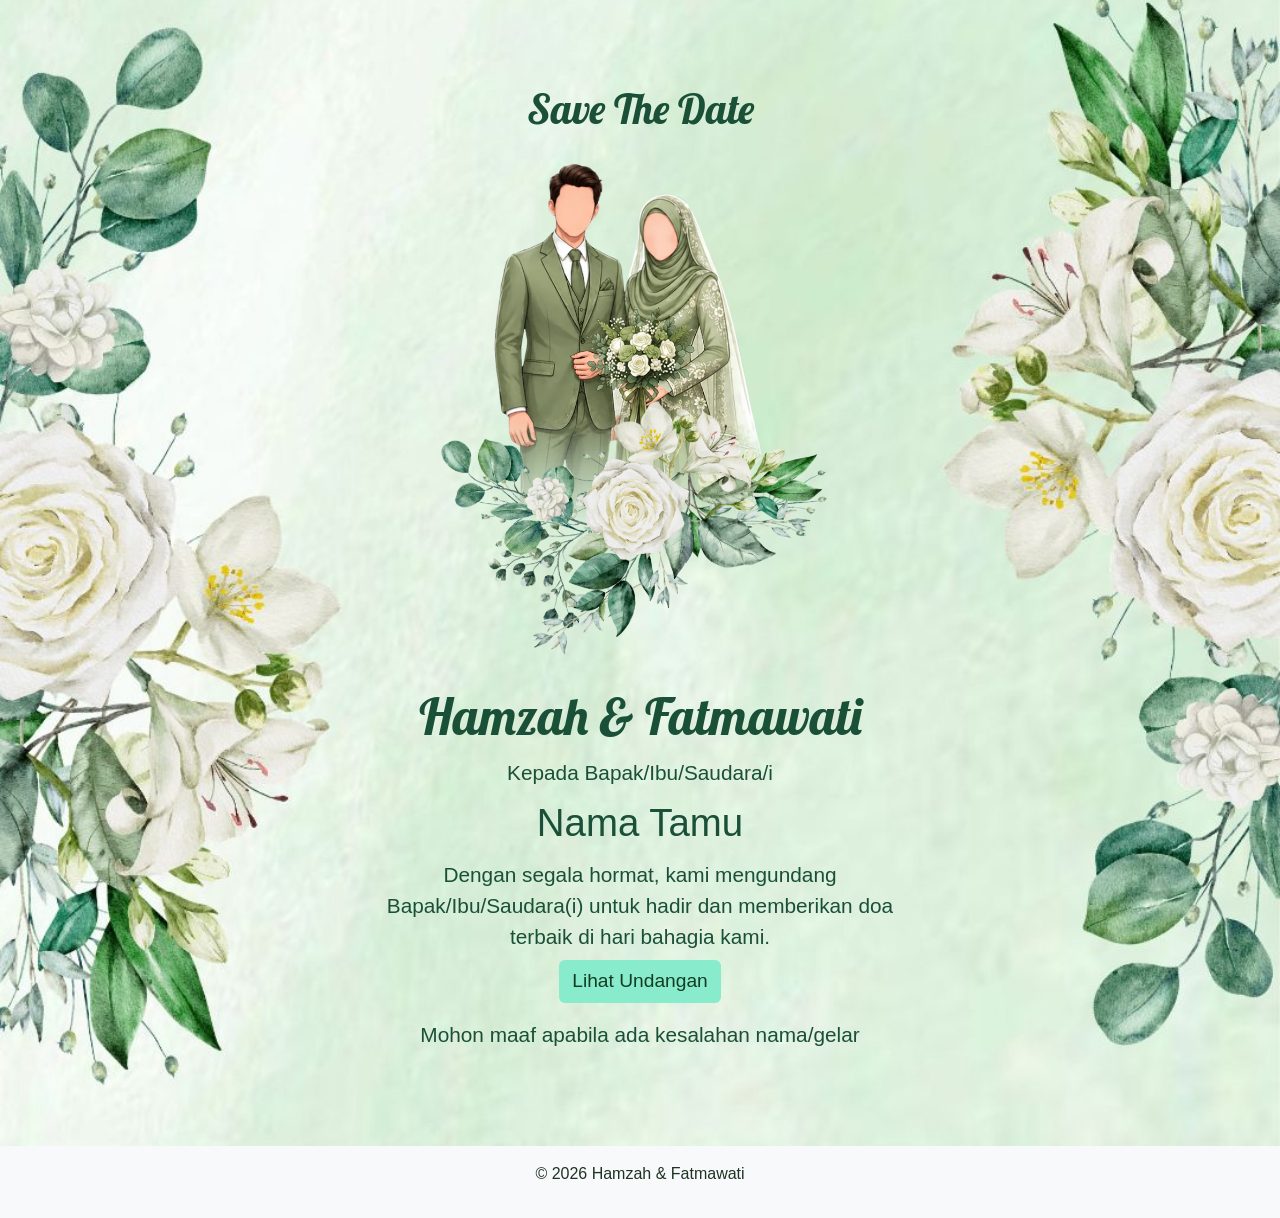
==== commit 9cea082a: "Update index.html" ====
--- a/index.html
+++ b/index.html
@@ -7,18 +7,22 @@
     <title>Hamzah & Fatmawati Wedding</title>
     <meta name="description" content="Undangan pernikahan digital Hamzah & Fatmawati. Lihat detail acara, lokasi, dan kirim doa restu secara online.">
     <meta property="og:type" content="website">
-    <meta property="og:url" content="https://doa-undangan.firebaseapp.com/">
+    <meta property="og:url" content="https://wedding-hamzah-fatmawati.vercel.app/">
+
     <meta property="og:title" content="Hamzah & Fatmawati Wedding">
-    <meta property="og:description" content="Undangan pernikahan digital Hamzah & Fatmawati. Lihat detail acara, lokasi, doa, dan kirim ucapan restu.">
-    <meta property="og:image" content="https://doa-undangan.firebaseapp.com/img/Pengantin%20HF.png">
-    <meta property="og:image:secure_url" content="https://doa-undangan.firebaseapp.com/img/Pengantin%20HF.png">
-    <meta property="og:image:alt" content="Hamzah & Fatmawati Wedding">
+
+    <meta property="og:description"
+      content="Undangan pernikahan digital Hamzah & Fatmawati. Lihat detail acara, lokasi, doa, dan kirim ucapan restu.">
+
+    <meta property="og:image"
+      content="https://wedding-hamzah-fatmawati.vercel.app/img/cover.png">
+
+    <meta property="og:image:secure_url"
+      content="https://wedding-hamzah-fatmawati.vercel.app/img/cover.png">
+
     <meta property="og:image:width" content="1200">
     <meta property="og:image:height" content="630">
-    <meta name="twitter:card" content="summary_large_image">
-    <meta name="twitter:title" content="Hamzah & Fatmawati Wedding">
-    <meta name="twitter:description" content="Undangan pernikahan digital Hamzah & Fatmawati. Lihat detail acara, lokasi, doa, dan kirim ucapan restu.">
-    <meta name="twitter:image" content="/img/Pengantin HF.png">
+    <meta property="og:image:alt" content="Hamzah & Fatmawati Wedding">
 
     <!-- Bootstrap CSS -->
     <link href="https://cdn.jsdelivr.net/npm/bootstrap@5.3.0/dist/css/bootstrap.min.css" rel="stylesheet">
@@ -88,25 +92,6 @@
         }, 600); // harus sama dengan durasi animasi
     });
 
-    const updateShareMeta = () => {
-        const baseUrl = window.location.protocol === 'http:' || window.location.protocol === 'https:'
-            ? window.location.origin
-            : 'https://example.com';
-        const pageUrl = `${baseUrl}${window.location.pathname}`;
-        const imageUrl = `${baseUrl}/img/Pengantin%20HF.png`;
-
-        const ogUrl = document.querySelector('meta[property="og:url"]');
-        const ogImage = document.querySelector('meta[property="og:image"]');
-        const ogImageSecure = document.querySelector('meta[property="og:image:secure_url"]');
-        const twitterImage = document.querySelector('meta[name="twitter:image"]');
-
-        if (ogUrl) ogUrl.setAttribute('content', pageUrl);
-        if (ogImage) ogImage.setAttribute('content', imageUrl);
-        if (ogImageSecure) ogImageSecure.setAttribute('content', imageUrl);
-        if (twitterImage) twitterImage.setAttribute('content', imageUrl);
-    };
-
-    updateShareMeta();
 </script>
  
 
--- a/style.css
+++ b/style.css
@@ -54,7 +54,8 @@
     margin: 0 0 12px;
 }
 .hero img {
-    width: min(320px, 76vw);
+    width: min(420px, 84vw);
+    max-width: 460px;
     height: auto;
     object-fit: contain;
     border-radius: 0;
@@ -84,7 +85,31 @@
     color: white;
     transition: 0.3s ease;
     box-shadow: var(--shadow);
-}   
+}
+.hero-contact-box {
+    display: flex;
+    justify-content: center;
+    gap: 12px;
+    flex-wrap: wrap;
+    margin-top: 16px;
+}
+.hero-contact-btn {
+    display: inline-flex;
+    align-items: center;
+    justify-content: center;
+    gap: 8px;
+    padding: 10px 16px;
+    border-radius: 999px;
+    background: rgba(255,255,255,0.92);
+    color: var(--hijau);
+    text-decoration: none;
+    box-shadow: 0 10px 24px rgba(7, 27, 16, 0.12);
+}
+.hero-contact-btn img {
+    width: 22px;
+    height: 22px;
+    margin: 0;
+}
 .hero .deskripsi {
     max-width: 80%;
     margin: 0 auto;
@@ -108,6 +133,11 @@
     margin: 0 0 16px;
     color: var(--hijau);
     font-family: "Lobster", cursive;
+}
+.countdown-timer {
+    background: transparent !important;
+    display: block;
+    margin: 0 auto;
 }
 .undangan img {
     width: min(320px, 76vw);
@@ -187,11 +217,13 @@
     max-width: 420px;
     padding: 0 8px;
 }
-
-.countdown-card {
-    display: block;
-    padding: 16px 14px;
-    background: transparent;
+.countdown-wrapper .countdown-card {
+    background: transparent !important;
+    border: 1px solid rgba(19,61,35,0.16);
+    box-shadow: none;
+}
+.countdown-wrapper .countdown-value {
+    background: linear-gradient(135deg, var(--hijau) 0%, #1f6e46 100%);
     border: 1px solid rgba(19,61,35,0.14);
     border-radius: 20px;
     box-shadow: 0 16px 36px rgba(19,61,35,0.08);
@@ -533,15 +565,6 @@
     box-shadow: 0 18px 40px rgba(18, 35, 24, 0.08);
 }
 
-.card-ucapan {
-    background: #ffffff;
-    border-radius: 20px;
-    padding: 18px 20px;
-    margin: 18px auto;
-    max-width: 720px;
-    box-shadow: 0 16px 36px rgba(18, 35, 24, 0.08);
-    text-align: left;
-}
 
 .card-ucapan h4 {
     margin: 0 0 0.55rem;
@@ -1236,21 +1259,6 @@
     flex-wrap: wrap;
 }
 
-.contact-box a {
-    text-decoration: none;
-    background: #133d23;
-    color: white;
-    padding: 10px 15px;
-    border-radius: 10px;
-    font-size: 14px;
-    transition: 0.3s;
-}
-
-.contact-box a:hover {
-    background: #133d23;
-    transform: scale(1.05);
-}
-
 @keyframes slideUp {
     to {
         opacity: 1;
@@ -1263,6 +1271,20 @@
 body {
     max-width: 100%;
     overflow-x: hidden;
+}
+
+.ucapan-form,
+#list-ucapan {
+    position: relative;
+    z-index: 2;
+}
+
+.undangan .content::before,
+.mempelai .p-4::before,
+.ucapan::before,
+.penutup::before {
+    pointer-events: none;
+    z-index: 0;
 }
 
 .section,
